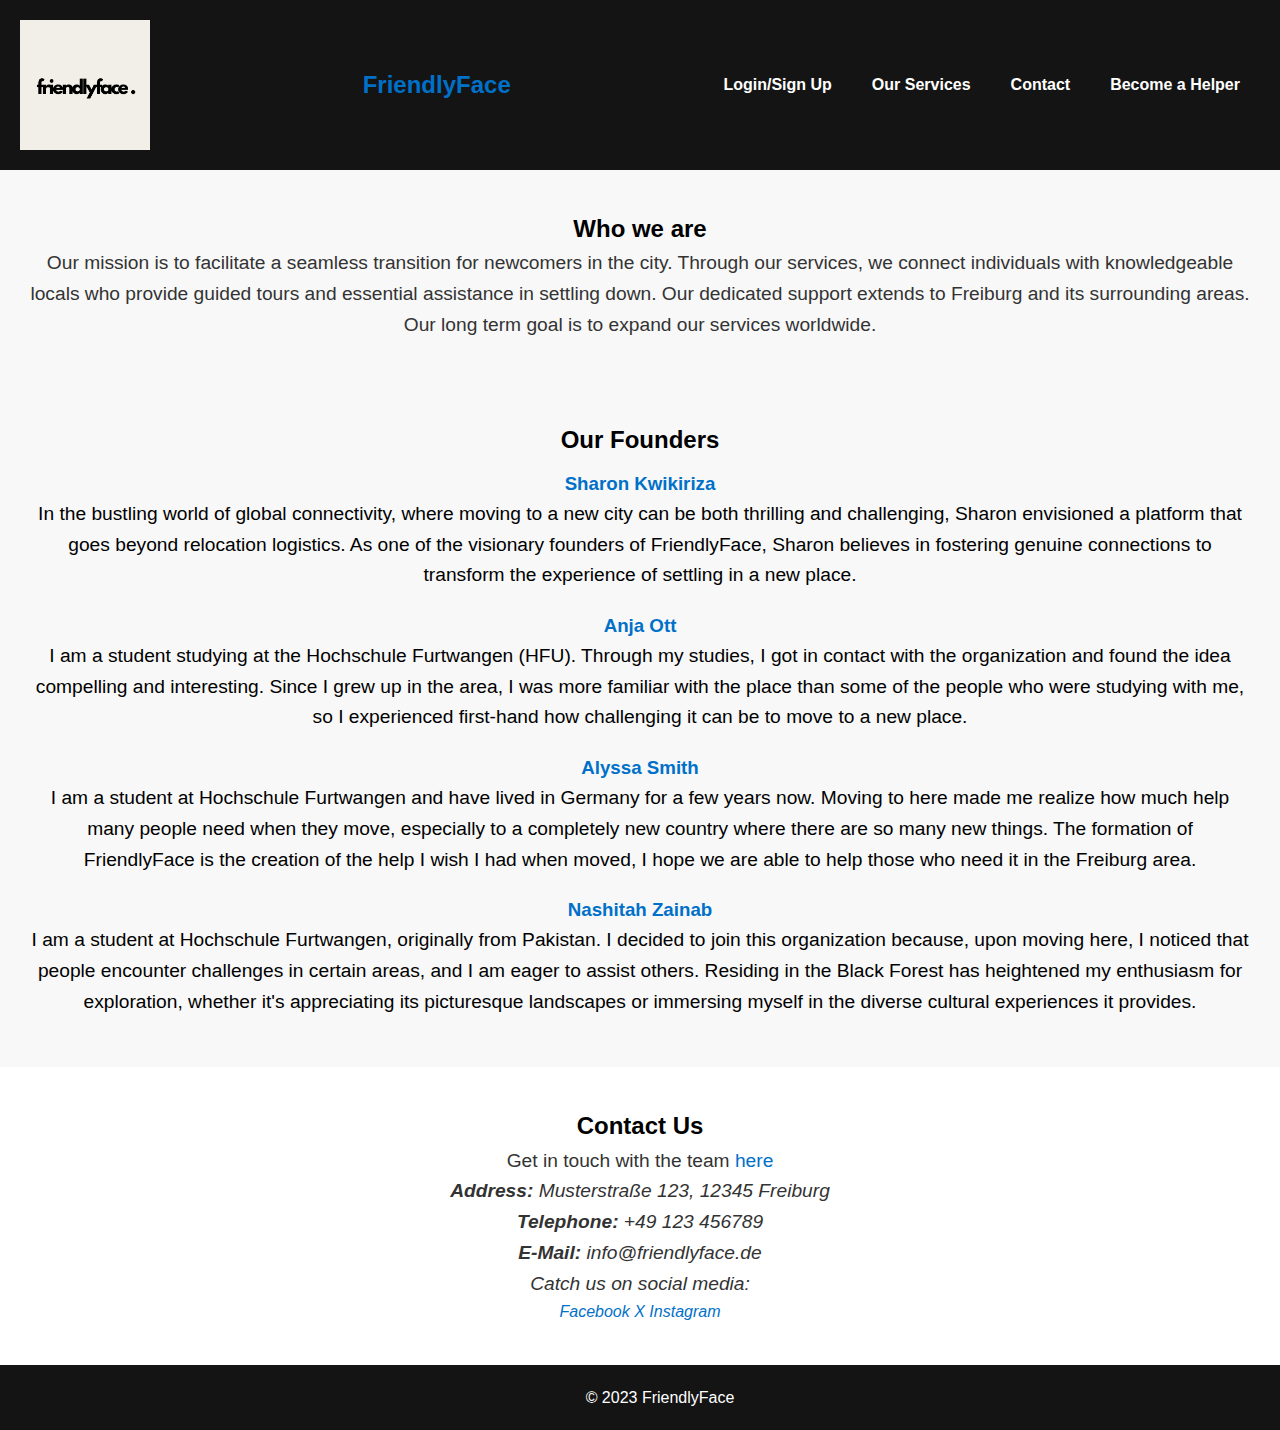
==== about_us.html @ 27a7a09f "Add files via upload" ====
<html>
    <head>
        <meta charset="UTF-8">
        <meta name="aboutus" content="width=device-width, initial-scale=1.0">
        <title>FriendlyFaceAboutUs</title>
        <link rel="stylesheet" href="styles_v_3.css">
    </head>

    <body>
        <header>
            <img src="friendlyface_logo.png" alt="FF Logo">
            <a href="index_v_4.html"><h1>FriendlyFace</h1></a>
            <nav>
                <ul>
                    <li><a href="#popup">Login/Sign Up</a></li>
                    <li class="dropdown">
                        <a href="#" class="dropbtn">Our Services</a>
                        <div class="dropdown-content">
                            <a href="#helper-popup">Helpers</a>
                            <a href="events.html">Events</a>
                        </div>
                    </li>
                    <li><a href="#contact">Contact</a></li>
                    <li><a href="#become_a_helper">Become a Helper</a></li>
                </ul>
            </nav>
        </header>

        <div class="popup" id="popup">
            <div class="popup-content">
                <a href="#" class="close">&times;</a>
                <h3>Got an account?</h3>
                <a href="loginForm.html" class="btn">Login</a>
                <br/><br>
                <p>Don't have one yet?</p>
                <a href="#signup">Sign up</a>
            </div>
        </div>

        <div class="helper-popup" id="helper-popup">
            <div class="helper-popup-content">
                <a href="#" class="close">&times;</a>
                <h3>Login to view</h3>
                <a href="loginForm.html" class="btn">Login</a>
                <br/><br>
                <p>Don't have an account?</p>
                <a href="#signup">Sign up</a>
            </div>
        </div>    

        <section id="about">
            <h2 style="text-align: center;">Who we are</h2>
            <p>
                Our mission is to facilitate a seamless transition for newcomers in the city. Through our services,
                we connect individuals with knowledgeable locals who provide guided tours and essential assistance in settling
                down. Our dedicated support extends to Freiburg and its surrounding areas.
                <br>
                Our long term goal is to expand our services worldwide.
            </p>
        </section>

        <section id="founders">
            <h2>Our Founders</h2>
            <div class="founders-container">
                <div class="review">
                    <h3>Sharon Kwikiriza</h3>
                    <p>
                        In the bustling world of global connectivity, where moving to a new city can be both thrilling and challenging, Sharon 
                        envisioned a platform that goes beyond relocation logistics. As one of the visionary founders of FriendlyFace, Sharon 
                        believes in fostering genuine connections to transform the experience of settling in a new place.

                    </p>
                </div>
                <div class="founder">
                    <h3>Anja Ott</h3>
                    <p>
                        I am a student studying at the Hochschule Furtwangen (HFU). Through my studies, I got in contact with the organization and found the idea compelling and interesting. 
                        Since I grew up in the area, I was more familiar with the place than some of the people who were studying with me, so I experienced first-hand how challenging it can be to move to a new place.
                    </p>
                </div>
                <div class="founder">
                    <h3>Alyssa Smith</h3>
                    <p>
                        I am a student at Hochschule Furtwangen and have lived in Germany for a few years now. 
                        Moving to here made me realize how much help many people need when they move, especially to a completely new country where there are so many new things. 
                        The formation of FriendlyFace is the creation of the help I wish I had when moved, 
                        I hope we are able to help those who need it in the Freiburg area.
                    </p>
                </div>
                <div class="founder">
                    <h3>Nashitah Zainab</h3>
                    <p>
                        I am a student at Hochschule Furtwangen, originally from Pakistan. I decided to join this organization 
                        because, upon moving here, I noticed that people encounter challenges in certain areas, and I am eager to assist others. 
                        Residing in the Black Forest has heightened my enthusiasm for exploration, whether 
                        it's appreciating its picturesque landscapes or immersing myself in the diverse cultural experiences it provides.
                    </p>
                </div>
            </div>
        </section>

        <section id="contact">
            <h2>Contact Us</h2>
            <p>Get in touch with the team <a href="contactForm.html">here</a</p>
        
            <address class=contact-info">
                <p><strong>Address:</strong> Musterstraße 123, 12345 Freiburg</p>
                <p><strong>Telephone:</strong> +49 123 456789</p>
                <p><strong>E-Mail:</strong> info@friendlyface.de</p>
                
                <!-- Placeholder social media links -->
                <div class="social-media-links">
                    <p>Catch us on social media:</p>
                    <a href="#" target="_blank">Facebook</a>
                    <a href="#" target="_blank">X</a>
                    <a href="#" target="_blank">Instagram</a>
                </div>
            </address>
        </section>
    
        <footer>
            <p>&copy; 2023 FriendlyFace</p>
        </footer>

    </body>




</html>
---- styles_v_3.css ----
body, h1, h2, h3, p, ul, li {
    margin: 0;
    padding: 0;
}

body {
    font-family: 'Helvetica', 'Arial', sans-serif;
    line-height: 1.6;
    background-color: #f8f8f8;
}

/* Header styles */
header {
    background-color: #141414;
    color: #fff;
    padding: 20px;
    display: flex;
    justify-content: space-between; /* Align items to the start and end of the container */
    align-items: center; /* Center items vertically */
}

header img {
    width: 130px; /* Adjust the width as needed */
    height: auto;
    margin-right: 20px;
}

header h1 {
    font-family:Arial, Helvetica, sans-serif;
    font-size: 1.5em; /* Adjust the font size as needed */
}

nav ul {
    list-style: none;
    padding: 0;
    display: flex;
}

nav li {
    margin: 0 20px;
}

nav a {
    color: #fff;
    text-decoration: none;
    font-weight: bold;
    transition: color 0.3s; /* Add a smooth transition for color change */
}

nav a:hover {
    color: #0070c9; /* Change the color on hover */
}


/* Styles for Popup */
.popup-one {
    display: none;
    position: fixed;
    top: 50%;
    left: 50%;
    transform: translate(-50%, -50%);
    background: #141414;
    color: #fff;
    padding: 20px;
    box-shadow: 0 0 10px rgba(0, 0, 0, 0.3);
    z-index: 9999;
    max-width: 300px;
    width: 100%;
}

.popup-one:target {
    display: block;
}

.popup-one-content {
    text-align: center;
}

.close {
    position: absolute;
    top: 5px;
    right: 10px;
    cursor: pointer;
    font-size: 24px;
    color: #fff;
}

/* Additional Styling for Login/Sign Up */
.popup-one h3 {
    font-size: 1.5em;
    margin-bottom: 10px;
    color: #fff;
}

.popup-one a {
    text-decoration: none;
    color: #0070c9;
}

.popup-one a:hover {
    text-decoration: underline;
}

.popup-one p {
    font-size: 1em;
    color: #fff;
    margin-bottom: 20px;
}

.btn {
    display: inline-block;
    padding: 10px 20px;
    font-size: 1em;
    text-decoration: none;
    background-color: whitesmoke;
    color: #fff;
    border-radius: 5px;
    transition: background-color 0.3s;
}

.btn:hover {
    background-color: white;
}

/* Styles for Popup helper */
.helper-popup {
    display: none;
    position: fixed;
    top: 50%;
    left: 50%;
    transform: translate(-50%, -50%);
    background: #141414;
    color: #fff;
    padding: 20px;
    box-shadow: 0 0 10px rgba(0, 0, 0, 0.3);
    z-index: 9999;
    max-width: 300px;
    width: 100%;
}

.helper-popup:target {
    display: block;
}

.helper-popup-content {
    text-align: center;
}

.close {
    position: absolute;
    top: 5px;
    right: 10px;
    cursor: pointer;
    font-size: 24px;
    color: #fff;
}

/* Additional Styling for Login/Sign Up */
.helper-popup h3 {
    font-size: 1.5em;
    margin-bottom: 10px;
    color: #fff;
}

.helper-popup a {
    text-decoration: none;
    color: #0070c9;
}

.helper-popup a:hover {
    text-decoration: underline;
}

.helper-popup p {
    font-size: 1em;
    color: #fff;
    margin-bottom: 20px;
}

.btn {
    display: inline-block;
    padding: 10px 20px;
    font-size: 1em;
    text-decoration: none;
    background-color: whitesmoke;
    color: #fff;
    border-radius: 5px;
    transition: background-color 0.3s;
}

.btn:hover {
    background-color: white;
}

/* Hero section styles */
#hero {
    position: relative;
    background-image: url("https://victoria.mediaplanet.com/app/uploads/sites/114/2020/03/Two-people-working-on-a-tablet-together-888x500.jpg");
    background-size: contain;
    background-position: center;
    background-repeat: no-repeat;
    background-blend-mode: darken;
    color: #f1f1f1;
    text-align: center;
    padding: 100px 20px;
}


#hero::before {
    content: "";
    position: absolute;
    top: 0;
    left: 0;
    width: 100%;
    height: 100%;
    background-image: url('https://i.pinimg.com/originals/62/15/29/62152936cee5a864b7601f48cf16728e.jpg');
    background-size: contain;
    background-position: center;
    z-index: -1; /* Set a z-index to ensure it stays behind the content */
  }

#hero h2 {
    font-size: 3em;
    margin-bottom: 10px;
    font-weight: bold; /* Increase font weight */
    text-shadow: 2px 2px 4px rgba(0, 0, 0, 0.5); /* Add text shadow for contrast */
}

#hero p {
    font-size: 1.2em;
    margin-bottom: 20px;
    text-shadow: 1px 1px 2px rgba(0, 0, 0, 0.5); /* Add text shadow for contrast */
}

/* Layout grid */
.container {
    display: grid;
    grid-template-columns: repeat(auto-fill, minmax(200px, 1fr));
    gap: 20px;
    max-width: 1200px;
    margin: 0 auto;
}

/* Services section styles */
#our-services {
    padding: 40px 20px;
    text-align: center;
}

.service-container {
    display: flex;
    width: auto;
    overflow-x: scroll;
    scroll-snap-type: x mandatory;
    -webkit-overflow-scrolling: touch;
}

.service {
    flex: 0 0 80%; /* Setting each review to take 80% width */
    scroll-snap-align: start;
    box-sizing: border-box;
    padding: 10px;
    text-align: center ;
}

.helper,
.event {
    width: 800px; /* Adjusting the width of each box as needed */
}

.helper img,
.event img {
    width: 600px; /* Making the images fill the container */
}

.vl {
    border-style: groove;
    border-left: 3px black;
    height: 500px;
  }
 

/* About section styles */
#about {
    text-align: center;
    padding: 40px 20px;
}

#about p {
    font-size: 1.2em;
    line-height: 1.6;
    color: #333;
}

/* Reviews section styles */
#reviews {
    padding: 40px 20px;
    text-align: center;
}

.reviews-container {
    display: flex;
    width: 100%;
    overflow-x: scroll;
    scroll-snap-type: x mandatory;
    -webkit-overflow-scrolling: touch;
}

.review {
    flex: 0 0 80%; /* Setting each review to take 80% width */
    scroll-snap-align: start;
    box-sizing: border-box;
    padding: 10px;
}

.review h3 {
    color: #0070c9;
}

.review p {
    font-size: 1.2em;
    line-height: 1.6;
}

/* Founder section styles */
#founders {
    padding: 40px 20px;
    text-align: center;
}

.founders-container {
    display: flex;
    flex-direction: column;
    width: 100%;
}

.founder{
    flex: 0 0 80%; /* Setting each review to take 80% width */
    box-sizing: border-box;
    padding: 10px;
}

.founder h3 {
    color: #0070c9;
}

.founder p {
    font-size: 1.2em;
    line-height: 1.6;
}

/* Contact section styles */
#contact {
    background-color: #fff;
    padding: 40px 20px;
    text-align: center;
}

#contact p {
    font-size: 1.2em;
    line-height: 1.6;
    color: #333;
}

/* Footer styles */
footer {
    background-color: #141414;
    color: #fff;
    text-align: center;
    padding: 20px;
    position: relative;
    width: 100%;
    clear: both;
}

/* Media queries */

/* Layout for phones */
@media only screen and (min-width: 320px) {
    .container {
      grid-template-columns: repeat(auto-fill, minmax(200px, 1fr));
    }
  }
  
  /* Layout for tablets */
  @media only screen and (min-width: 768px) {
    .container {
      grid-template-columns: repeat(auto-fill, minmax(300px, 1fr));
    }
  }
  
  /* Layout for desktops */
  @media only screen and (min-width: 1200px) {
    .container {
      grid-template-columns: repeat(auto-fill, minmax(400px, 1fr));
    }
  }
  
  /* Layout for large desktops */
  @media only screen and (min-width: 1920px) {
    .container {
      grid-template-columns: repeat(auto-fill, minmax(500px, 1fr));
    }
  }
  

/* Additional Styling for Login Page */
#login {
    background-color: #fff;
    padding: 20px;
    margin: 20px;
    border-radius: 5px;
    box-shadow: 0 0 10px rgba(0, 0, 0, 0.1);
    max-width: 400px;
    margin: 0 auto;
}

form {
    display: flex;
    flex-direction: column;
}

label {
    margin-bottom: 5px;
    font-weight: bold;
    color: #333;
}

input {
    padding: 10px;
    margin-bottom: 15px;
    border: 1px solid #ccc;
}

.buton {
    display: inline-block;
    padding: 10px 20px;
    font-size: 1em;
    text-decoration: none;
    background-color: #0070c9;
    color: #fff;
    border-radius: 5px;
    transition: background-color 0.3s;
}

.buton:hover {
    background-color: #004a8f;
}

a {
    color: #0070c9;
    text-decoration: none;
}

a:hover {
    text-decoration: underline;
}


/* Additional Styling for Events */
#events {
    background-color: #fff;
    padding: 40px 20px;
    text-align: center;
}

#events h2 {
    font-size: 2em;
    margin-bottom: 20px;
}

/* Event Form Styles */
#eventForm {
    max-width: 400px;
    margin: 20px auto;
}

#eventForm label,
#eventForm input,
#eventForm textarea,
#eventForm button {
    width: 100%;
    margin-bottom: 15px;
}

#eventForm button {
    background-color: #0070c9;
    color: #fff;
    border: none;
    padding: 10px;
    border-radius: 5px;
    cursor: pointer;
}

#eventForm button:hover {
    background-color: #004a8f;
}

/* Event Listings Styles */
#eventListings {
    display: flex;
    flex-wrap: wrap;
    justify-content: center;
}

.event-card {
    background-color: #f8f8f8;
    border: 1px solid #ddd;
    border-radius: 5px;
    box-shadow: 0 0 10px rgba(0, 0, 0, 0.1);
    margin: 10px;
    padding: 20px;
    max-width: 300px;
    text-align: left;
}

.event-card h3 {
    color: #0070c9;
    margin-bottom: 10px;
}

/* Dropdown styles */
.dropdown {
    display: inline-block;
}

.dropdown-content {
    display: none;
    position: absolute;
    background-color: #f9f9f9;
    min-width: 160px;
    box-shadow: 0 8px 16px rgba(0,0,0,0.2);
    z-index: 1;
}

.dropdown-content a {
    color: #333;
    padding: 12px 16px;
    text-decoration: none;
    display: block;
}

.dropdown-content a:hover {
    background-color: #f1f1f1;
}

.dropdown:hover .dropdown-content {
    display: block;
}

/* profile css */
#searches{
    flex: 80%; /* Setting each review to take 80% width */
    scroll-snap-align: start;
    box-sizing: border-box;
    padding: 10px;
    width: max-content;
    color: black;
}

.search-container {
    display: flex;
    justify-content: space-between;
    width: 100%;
    overflow-x: auto; /* Use scroll if content overflows */
    padding: 0 10px; /* Adjusting padding */
    box-sizing: border-box;
}

.search {
    flex: auto;
    scroll-snap-align: start;
    box-sizing: border-box;
    padding: 10px;
    margin: 0 5px; /* Adjusting margins */
}

.btn {
    display: inline-block;
    padding: 5px 10px;
    font-size: 1em;
    text-decoration: none;
    background-color: whitesmoke;
    color: black;
    border-radius: 5px;
    transition: background-color 0.3s;
}

.btn:hover {
    background-color: white;
}

/* Styles for Popup */
.popup {
    display: none;
    position: fixed;
    top: 50%;
    left: 50%;
    transform: translate(-50%, -50%);
    background: #141414;
    color: #fff;
    padding: 20px;
    box-shadow: 0 0 10px rgba(0, 0, 0, 0.3);
    z-index: 9999;
    max-width: 300px;
    width: 100%;
}

.popup:target {
    display: block;
}

.popup-content {
    text-align: center;
}

.popup-content label{
    color: white;
}


#profile {
    padding: 40px 20px;
    text-align: left;
}

.profile-container {
    display: flex;
    flex-direction: column;
    width: 100%;
}

.profile{
    flex: 0 0 80%; /* Setting each review to take 80% width */
    float: right;
    box-sizing: border-box;
    padding: 10px;
    border-style: groove;
    position: relative;
}

.category{
    text-align: center;
}

.categories {
    position: absolute;
    bottom: 0;
    left: 50%; /* To center horizontally within the profile div */
    transform: translateX(-50%); /* Center the text */
    font-size: smaller;
}

.button {
    background-color: #f8f8f8;
    border: none;
    color:dimgray;
    padding: 20px;
    text-align: center;
    text-decoration: none;
    display: inline-block;
    font-size: 30px;
    margin: 4px 2px;
  }

.button-container{
    float: right;
}

.button:hover {
    background-color: lightgray;
}
  
.button5 {border-radius: 50%;}

#profilepic-container {
    float:left;
    width: 150px;
    height: 150px;
    overflow: hidden;
    -webkit-border-radius: 50%;
    -moz-border-radius: 50%;
    -ms-border-radius: 50%;
    -o-border-radius: 50%;
    border-radius: 50%;
}

#profilepic-container img {
    display: block;
    margin: 0 auto;
    width: 100%;
    height: auto;
}

/* edit profile */

#profile-edit {
    padding: 40px 20px;
    text-align: left;
}

.profile-edit-container {
    display: flex;
    flex-direction: column;
    width: 100%;
    padding: 20px;
}

.profile-edit {
    overflow: hidden;
    border-style: groove;
    padding: 20px;
}

.profile-edit img {
    float: left;
    margin-right: 40px;
    width: 150px;
    height: 150px;
    overflow: hidden;
    -webkit-border-radius: 50%;
    -moz-border-radius: 50%;
    -ms-border-radius: 50%;
    -o-border-radius: 50%;
    border-radius: 50%;
}

.input-fields {
    overflow: hidden;
}

.input-fields label {
    display: block;
    margin-bottom: 5px; 
}

.large-input {
    width: 100%;
    height: 100px; /* Adjust the width to fill the available space */
    padding: 10px; /* Add padding for better visual appearance */
    font-size: 16px; /* Adjust font size if needed */
    box-sizing: border-box; /* Includes padding and border in the width */
    resize: vertical; /* Optionally enable vertical resizing */
}

/* Styles for Offer Box and Help Box- waiting for services page! */
.offer-box,
.help-box {
    background-color: #fff;
    padding: 10px;
    position: fixed;
    bottom: 20px;
    right: 20px;
    border-radius: 5px;
    box-shadow: 0 0 10px rgba(0, 0, 0, 0.1);
}

.offer-box p,
.help-box p {
    margin: 0;
}

.offer-box a,
.help-box a {
    color: #0070c9;
    text-decoration: underline;
}
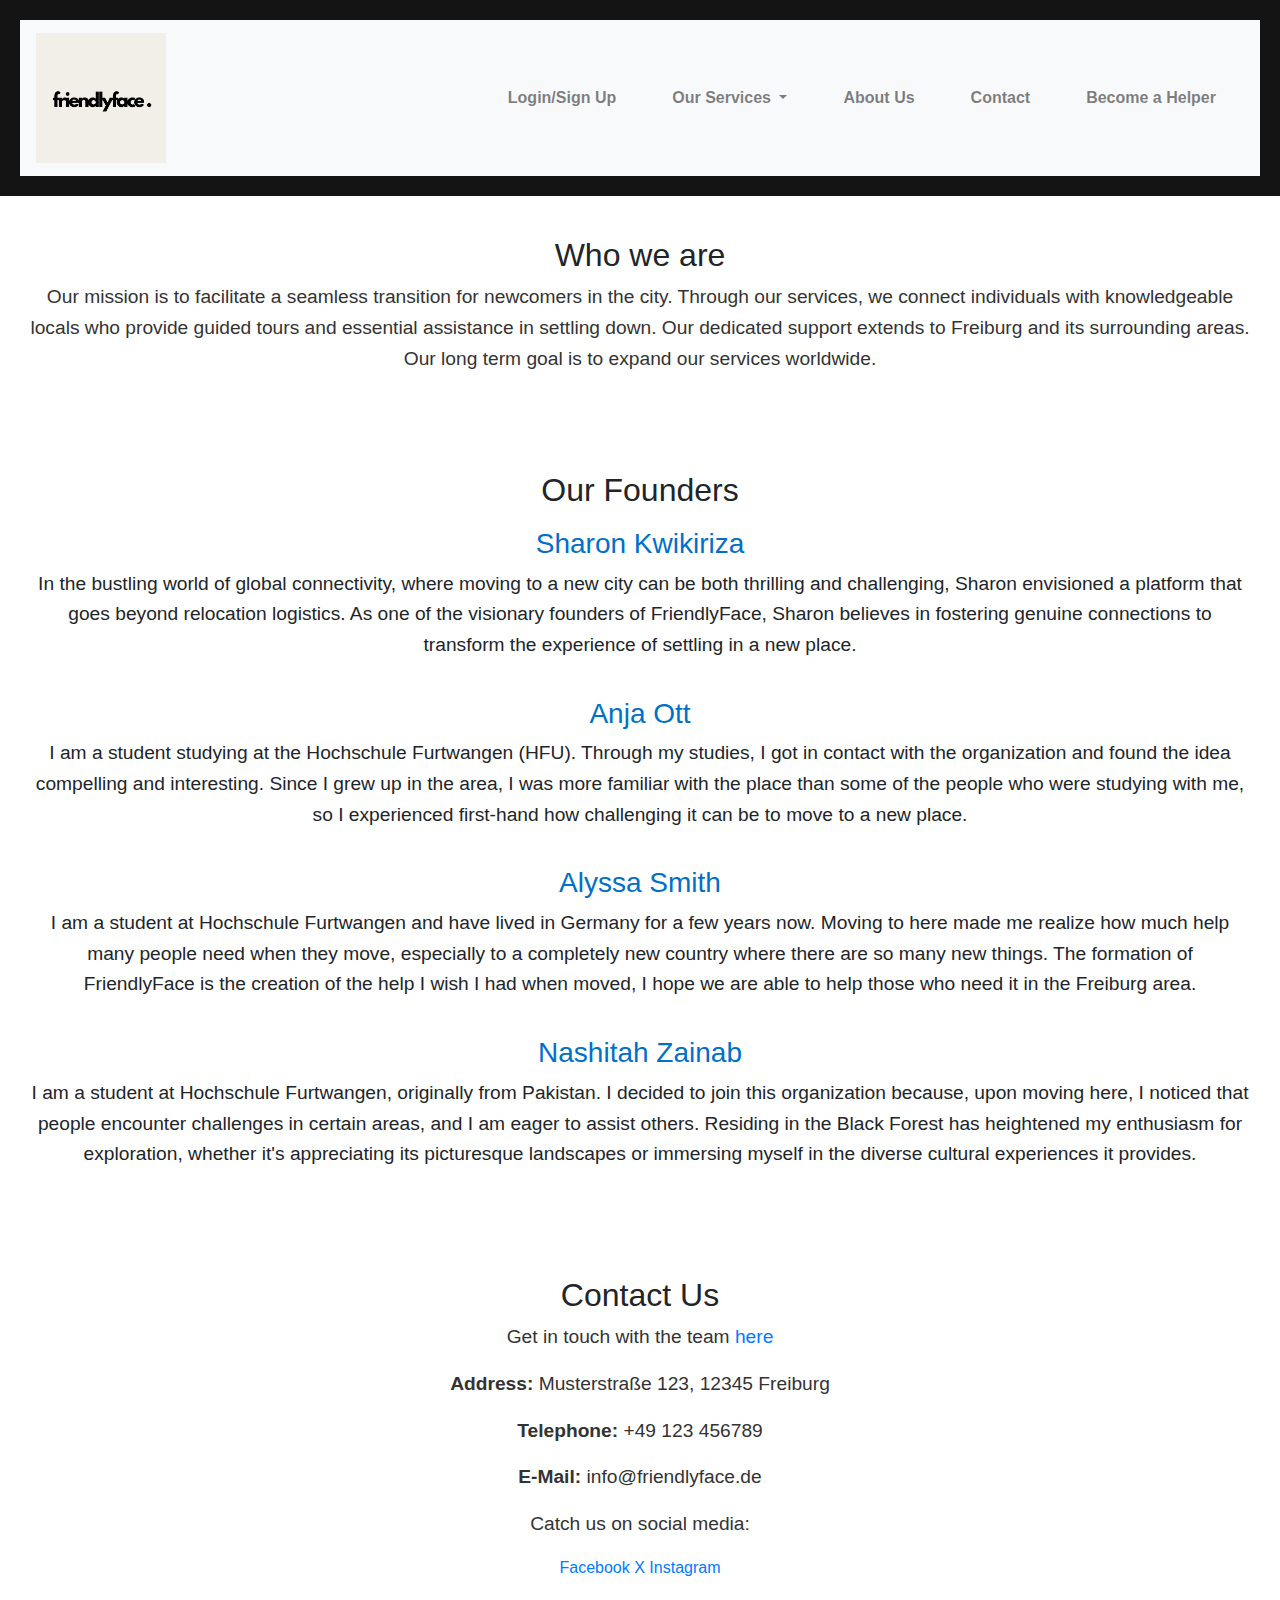
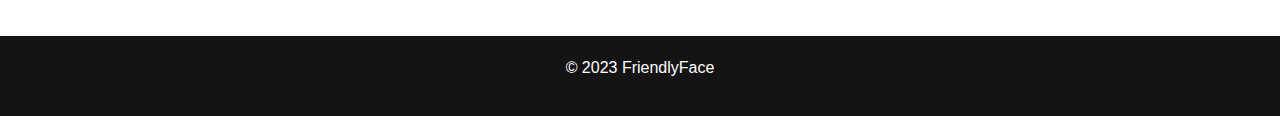
==== commit b269a445: "Add files via upload" ====
--- a/about_us.html
+++ b/about_us.html
@@ -4,26 +4,49 @@
         <meta name="aboutus" content="width=device-width, initial-scale=1.0">
         <title>FriendlyFaceAboutUs</title>
         <link rel="stylesheet" href="styles_v_3.css">
+        <link rel="stylesheet" href="https://stackpath.bootstrapcdn.com/bootstrap/4.5.2/css/bootstrap.min.css">
     </head>
 
     <body>
         <header>
-            <img src="friendlyface_logo.png" alt="FF Logo">
-            <a href="index_v_4.html"><h1>FriendlyFace</h1></a>
-            <nav>
-                <ul>
-                    <li><a href="#popup">Login/Sign Up</a></li>
-                    <li class="dropdown">
-                        <a href="#" class="dropbtn">Our Services</a>
-                        <div class="dropdown-content">
-                            <a href="#helper-popup">Helpers</a>
-                            <a href="events.html">Events</a>
-                        </div>
-                    </li>
-                    <li><a href="#contact">Contact</a></li>
-                    <li><a href="#become_a_helper">Become a Helper</a></li>
-                </ul>
+            
+            <nav class="navbar navbar-expand-lg navbar-light bg-light">
+                <a class="navbar-brand" href="#">
+                    <img src="friendlyface_logo.png" alt="FF Logo" width="60" height="60" class="d-inline-block align-top">
+                    
+                </a>
+        
+                <button class="navbar-toggler" type="button" data-toggle="collapse" data-target="#navbarNav" aria-controls="navbarNav" aria-expanded="false" aria-label="Toggle navigation">
+                    <span class="navbar-toggler-icon"></span>
+                </button>
+        
+                <div class="collapse navbar-collapse" id="navbarNav">
+                    <ul class="navbar-nav ml-auto">
+                        <li class="nav-item">
+                            <a class="nav-link" href="#popup-one">Login/Sign Up</a>
+                        </li>
+                        <li class="nav-item dropdown">
+                            <a class="nav-link dropdown-toggle" href="#" id="navbarDropdown" role="button" data-toggle="dropdown" aria-haspopup="true" aria-expanded="false">
+                                Our Services
+                            </a>
+                            <div class="dropdown-menu" aria-labelledby="navbarDropdown">
+                                <a class="dropdown-item" href="#helper-popup">Helpers</a>
+                                <a class="dropdown-item" href="events.html">Events</a>
+                            </div>
+                        </li>
+                        <li class="nav-item">
+                            <a class="nav-link" href="about_us.html">About Us</a>
+                        </li>
+                        <li class="nav-item">
+                            <a class="nav-link" href="#contact">Contact</a>
+                        </li>
+                        <li class="nav-item">
+                            <a class="nav-link" href="#become_a_helper">Become a Helper</a>
+                        </li>
+                    </ul>
+                </div>
             </nav>
+
         </header>
 
         <div class="popup" id="popup">
@@ -101,7 +124,7 @@
 
         <section id="contact">
             <h2>Contact Us</h2>
-            <p>Get in touch with the team <a href="contactForm.html">here</a</p>
+            <p>Get in touch with the team <a href="contactForm.html">here</a></p>
         
             <address class=contact-info">
                 <p><strong>Address:</strong> Musterstraße 123, 12345 Freiburg</p>
@@ -122,6 +145,10 @@
             <p>&copy; 2023 FriendlyFace</p>
         </footer>
 
+        <script src="https://code.jquery.com/jquery-3.5.1.slim.min.js"></script>
+    <script src="https://cdn.jsdelivr.net/npm/@popperjs/core@2.10.2/dist/umd/popper.min.js"></script>
+    <script src="https://stackpath.bootstrapcdn.com/bootstrap/4.5.2/js/bootstrap.min.js"></script>
+
     </body>
 
 
--- a/styles_v_3.css
+++ b/styles_v_3.css
@@ -412,6 +412,7 @@
     border-radius: 5px;
     box-shadow: 0 0 10px rgba(0, 0, 0, 0.1);
     max-width: 400px;
+    position: relative;
     margin: 0 auto;
 }
 
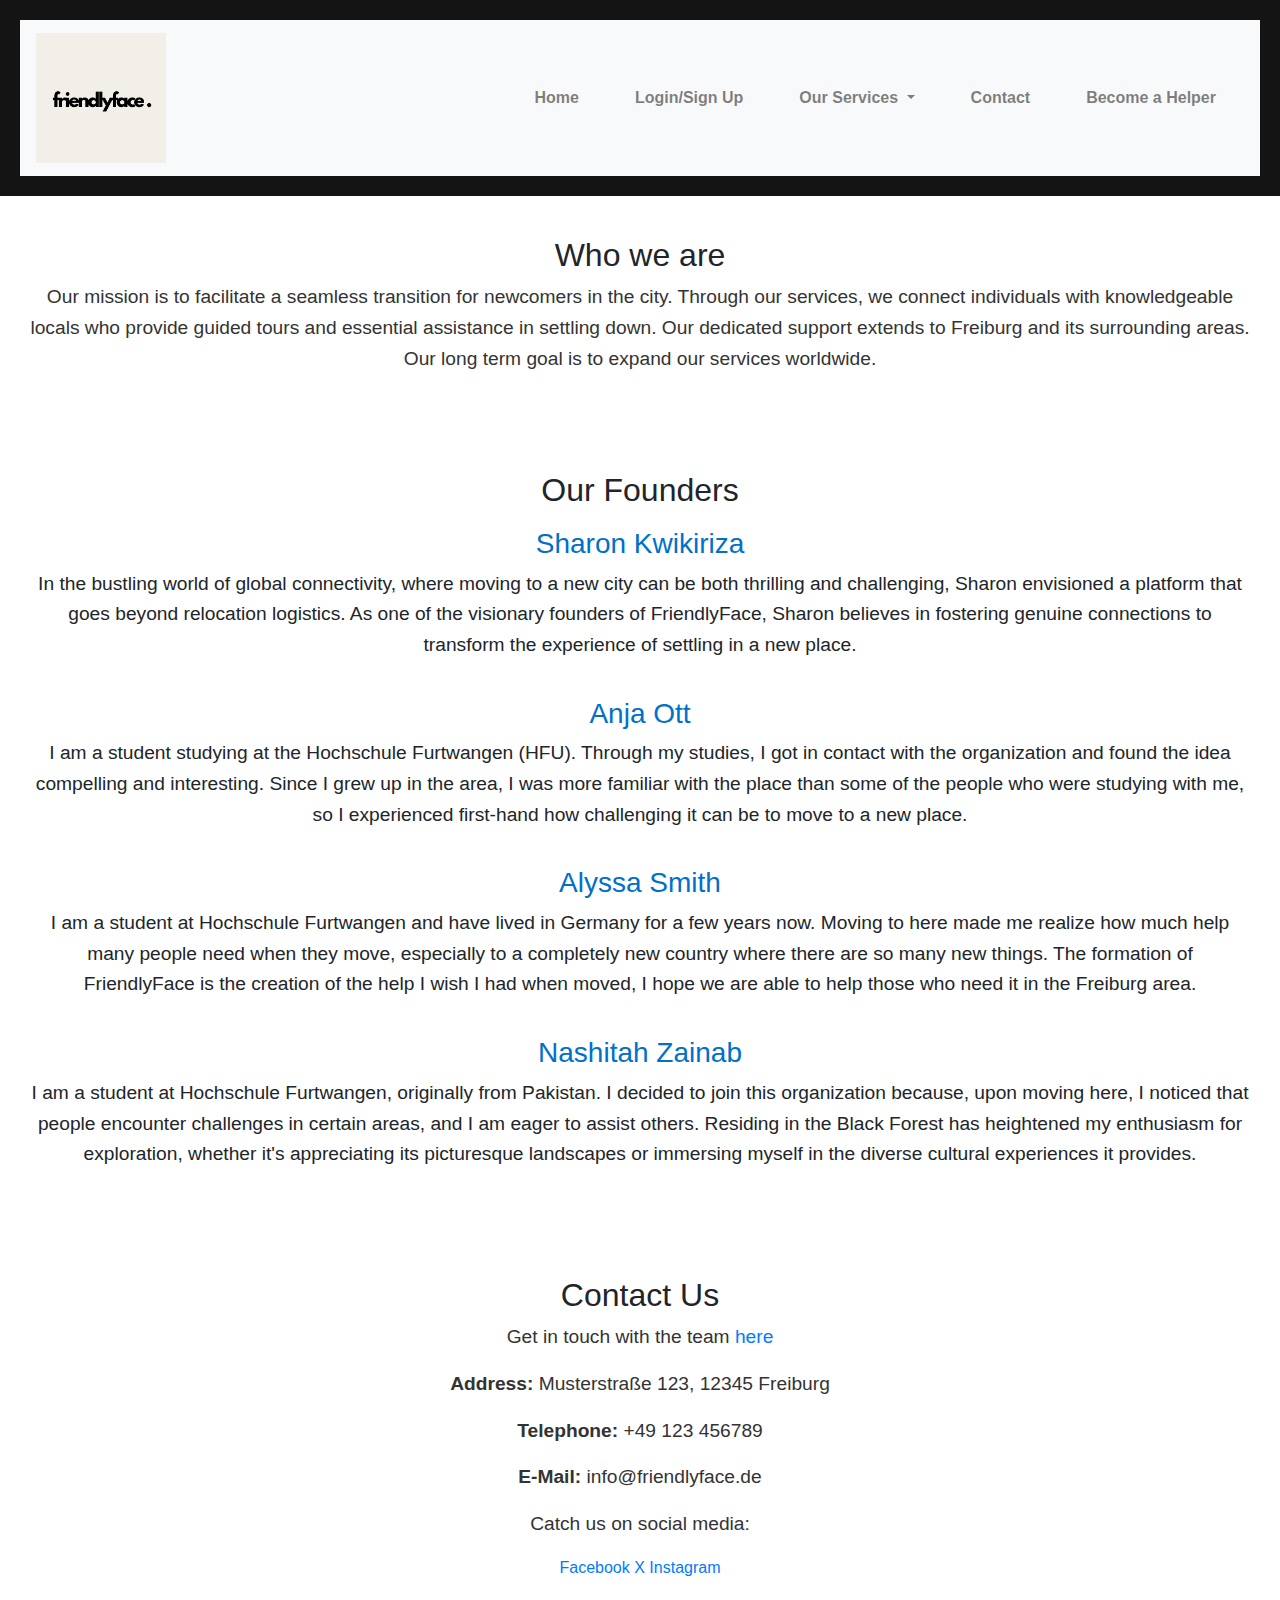
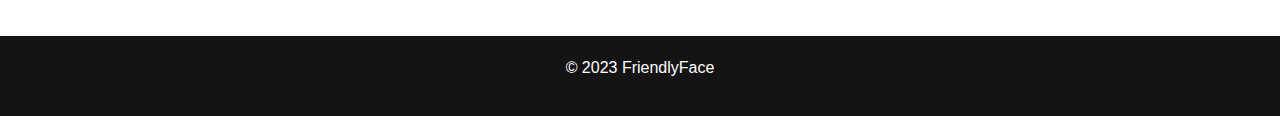
==== commit e4e6da86: "Merge pull request #5 from ottanja/main" ====
--- a/about_us.html
+++ b/about_us.html
@@ -23,6 +23,10 @@
                 <div class="collapse navbar-collapse" id="navbarNav">
                     <ul class="navbar-nav ml-auto">
                         <li class="nav-item">
+                            <a class="nav-link" href="index_v_4.html">Home</a>
+                        </li>
+
+                        <li class="nav-item">
                             <a class="nav-link" href="#popup-one">Login/Sign Up</a>
                         </li>
                         <li class="nav-item dropdown">
@@ -35,13 +39,10 @@
                             </div>
                         </li>
                         <li class="nav-item">
-                            <a class="nav-link" href="about_us.html">About Us</a>
-                        </li>
-                        <li class="nav-item">
                             <a class="nav-link" href="#contact">Contact</a>
                         </li>
                         <li class="nav-item">
-                            <a class="nav-link" href="#become_a_helper">Become a Helper</a>
+                            <a class="nav-link" href="#helper-popup">Become a Helper</a>
                         </li>
                     </ul>
                 </div>
@@ -49,17 +50,17 @@
 
         </header>
 
-        <div class="popup" id="popup">
-            <div class="popup-content">
+        <div class="popup-one" id="popup-one">
+            <div class="popup-one-content">
                 <a href="#" class="close">&times;</a>
                 <h3>Got an account?</h3>
                 <a href="loginForm.html" class="btn">Login</a>
                 <br/><br>
                 <p>Don't have one yet?</p>
-                <a href="#signup">Sign up</a>
+                <a href="sign_upForm.html">Sign up</a>
             </div>
         </div>
-
+    
         <div class="helper-popup" id="helper-popup">
             <div class="helper-popup-content">
                 <a href="#" class="close">&times;</a>
--- a/styles_v_3.css
+++ b/styles_v_3.css
@@ -412,7 +412,6 @@
     border-radius: 5px;
     box-shadow: 0 0 10px rgba(0, 0, 0, 0.1);
     max-width: 400px;
-    position: relative;
     margin: 0 auto;
 }
 
@@ -576,19 +575,19 @@
     margin: 0 5px; /* Adjusting margins */
 }
 
-.btn {
+.search_btn {
     display: inline-block;
-    padding: 5px 10px;
+    padding: 10px 20px;
     font-size: 1em;
     text-decoration: none;
-    background-color: whitesmoke;
-    color: black;
+    background-color: #f1f1f1;
+    color: #141414;
     border-radius: 5px;
     transition: background-color 0.3s;
 }
 
-.btn:hover {
-    background-color: white;
+.search_btn:hover {
+    background-color: #f1f1f1;
 }
 
 /* Styles for Popup */
@@ -768,3 +767,81 @@
 }
 
 
+#helpers {
+    text-align: center; 
+    padding: 40px 20px;
+}
+
+.smaller-text {
+    font-size: larger; /* This will make the font size smaller */
+}
+
+/* style for map of locations*/
+.map {
+    display: flex;
+    align-items: flex-start; /* Align content to the top */
+    height: 350px; 
+    width: auto; 
+}
+
+.map-container {
+    flex: 1; /* Allow container to take remaining space */
+    position: relative;
+    padding: 20px; /* Add padding for better visibility */
+}
+
+.map-container iframe {
+    width: 100%; 
+    height: 350px; 
+}
+
+
+/* Dropdown styles  for locations*/
+.dropdown {
+    display: inline-block;
+}
+
+.dropdown-content {
+    display: none;
+    position: absolute;
+    background-color: #f9f9f9;
+    min-width: 160px;
+    box-shadow: 0 8px 16px rgba(0,0,0,0.2);
+    z-index: 1;
+}
+
+.dropdown-content a {
+    color: #333;
+    padding: 12px 16px;
+    text-decoration: none;
+    display: block;
+}
+
+.dropdown-content a:hover {
+    background-color: #f1f1f1;
+}
+
+.dropdown:hover .dropdown-content {
+    display: block;
+}
+
+
+
+
+#become-one{
+    text-align: center;
+    padding: 40px 20px;
+}
+
+#become-one ul {
+    list-style: none;
+    padding-left: 0;
+    list-style-position: inside;
+}
+
+#become-one li{
+    text-align: center;
+    font-weight: bold;
+}
+
+
